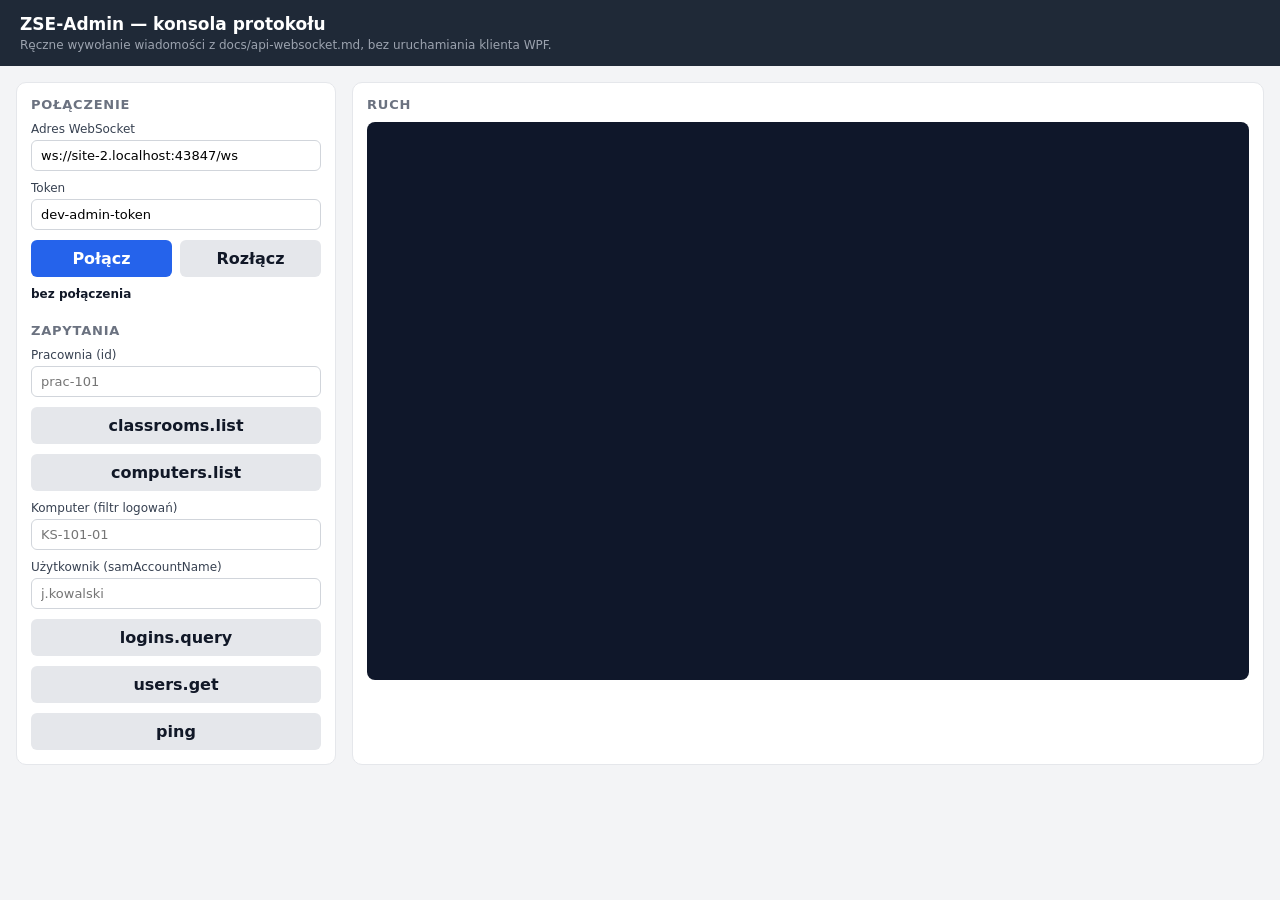
==== src/ZseAdmin.Server/wwwroot/debug.html @ 44d56c07 "Ocena specyfikacji + szkielet projektu .NET 8 (serwer WS, klient WPF, testy, dokumentacja) Co-author" ====
<!DOCTYPE html>
<html lang="pl">
<head>
  <meta charset="utf-8" />
  <meta name="viewport" content="width=device-width, initial-scale=1" />
  <title>ZSE-Admin — konsola protokołu WebSocket</title>
  <style>
    :root { color-scheme: light; }
    * { box-sizing: border-box; }
    body { margin: 0; font-family: ui-sans-serif, system-ui, "Segoe UI", sans-serif; background: #f3f4f6; color: #111827; }
    header { background: #1f2937; color: #fff; padding: 14px 20px; }
    header h1 { margin: 0; font-size: 17px; font-weight: 600; }
    header p { margin: 4px 0 0; color: #9ca3af; font-size: 12px; }
    main { display: grid; grid-template-columns: 320px 1fr; gap: 16px; padding: 16px; }
    section { background: #fff; border: 1px solid #e5e7eb; border-radius: 10px; padding: 14px; }
    h2 { margin: 0 0 10px; font-size: 13px; text-transform: uppercase; letter-spacing: .06em; color: #6b7280; }
    label { display: block; font-size: 12px; color: #374151; margin: 10px 0 4px; }
    input, select { width: 100%; padding: 7px 9px; border: 1px solid #d1d5db; border-radius: 6px; font: inherit; font-size: 13px; }
    button { width: 100%; margin-top: 10px; padding: 9px; border: 0; border-radius: 6px; background: #2563eb; color: #fff; font: inherit; font-weight: 600; cursor: pointer; }
    button.secondary { background: #e5e7eb; color: #111827; }
    button:disabled { opacity: .55; cursor: not-allowed; }
    #state { margin-top: 10px; font-size: 12px; font-weight: 600; }
    #state.ok { color: #047857; }
    #state.err { color: #b91c1c; }
    #log { font-family: ui-monospace, "Cascadia Code", Consolas, monospace; font-size: 12px; height: 62vh; overflow: auto; background: #0f172a; color: #e2e8f0; border-radius: 8px; padding: 12px; white-space: pre-wrap; word-break: break-word; }
    .row { display: flex; gap: 8px; }
    .row > div { flex: 1; }
  </style>
</head>
<body>
  <header>
    <h1>ZSE-Admin — konsola protokołu</h1>
    <p>Ręczne wywołanie wiadomości z docs/api-websocket.md, bez uruchamiania klienta WPF.</p>
  </header>

  <main>
    <section>
      <h2>Połączenie</h2>
      <label for="url">Adres WebSocket</label>
      <input id="url" />
      <label for="token">Token</label>
      <input id="token" value="dev-admin-token" />
      <div class="row">
        <div>
          <button id="connect">Połącz</button>
        </div>
        <div>
          <button id="disconnect" class="secondary">Rozłącz</button>
        </div>
      </div>
      <div id="state">bez połączenia</div>

      <h2 style="margin-top:22px">Zapytania</h2>
      <label for="classroom">Pracownia (id)</label>
      <input id="classroom" placeholder="prac-101" />
      <button id="classrooms" class="secondary">classrooms.list</button>
      <button id="computers" class="secondary">computers.list</button>
      <label for="computer">Komputer (filtr logowań)</label>
      <input id="computer" placeholder="KS-101-01" />
      <label for="user">Użytkownik (samAccountName)</label>
      <input id="user" placeholder="j.kowalski" />
      <button id="logins" class="secondary">logins.query</button>
      <button id="userGet" class="secondary">users.get</button>
      <button id="ping" class="secondary">ping</button>
    </section>

    <section>
      <h2>Ruch</h2>
      <div id="log"></div>
    </section>
  </main>

  <script>
    const stateEl = document.getElementById('state');
    const logEl = document.getElementById('log');
    const urlInput = document.getElementById('url');
    const tokenInput = document.getElementById('token');

    let socket = null;

    const defaultUrl = () => {
      const scheme = location.protocol === 'https:' ? 'wss' : 'ws';
      return `${scheme}://${location.host}/ws`;
    };

    urlInput.value = defaultUrl();

    function log(direction, payload) {
      const stamp = new Date().toISOString().slice(11, 23);
      logEl.textContent += `[${stamp}] ${direction} ${JSON.stringify(payload, null, 2)}\n\n`;
      logEl.scrollTop = logEl.scrollHeight;
    }

    function setState(text, ok) {
      stateEl.textContent = text;
      stateEl.className = ok ? 'ok' : 'err';
    }

    function connect() {
      if (socket && socket.readyState <= 1) return;
      const url = `${urlInput.value}?access_token=${encodeURIComponent(tokenInput.value.trim())}`;
      setState('łączenie…', true);

      socket = new WebSocket(url);
      socket.onopen = () => setState('połączono', true);
      socket.onclose = (event) => setState(`rozłączono (${event.code}) ${event.reason || ''}`, false);
      socket.onerror = () => setState('błąd połączenia — sprawdź token i adres', false);
      socket.onmessage = (event) => log('←', JSON.parse(event.data));
    }

    function send(type, payload) {
      if (!socket || socket.readyState !== WebSocket.OPEN) {
        setState('najpierw połącz', false);
        return;
      }
      const envelope = { type, requestId: crypto.randomUUID() };
      if (payload !== undefined) envelope.payload = payload;
      log('→', envelope);
      socket.send(JSON.stringify(envelope));
    }

    document.getElementById('connect').onclick = connect;
    document.getElementById('disconnect').onclick = () => socket && socket.close(1000, 'koniec testu');
    document.getElementById('classrooms').onclick = () => send('classrooms.list');
    document.getElementById('computers').onclick = () => {
      const id = document.getElementById('classroom').value.trim();
      send('computers.list', { classroomId: id || null, includeOffline: true });
    };
    document.getElementById('logins').onclick = () => send('logins.query', {
      computerName: document.getElementById('computer').value.trim() || null,
      userSamAccountName: document.getElementById('user').value.trim() || null,
      take: 50
    });
    document.getElementById('userGet').onclick = () => {
      const sam = document.getElementById('user').value.trim();
      if (!sam) { setState('podaj samAccountName', false); return; }
      send('users.get', { samAccountName: sam });
    };
    document.getElementById('ping').onclick = () => send('ping');
  </script>
</body>
</html>
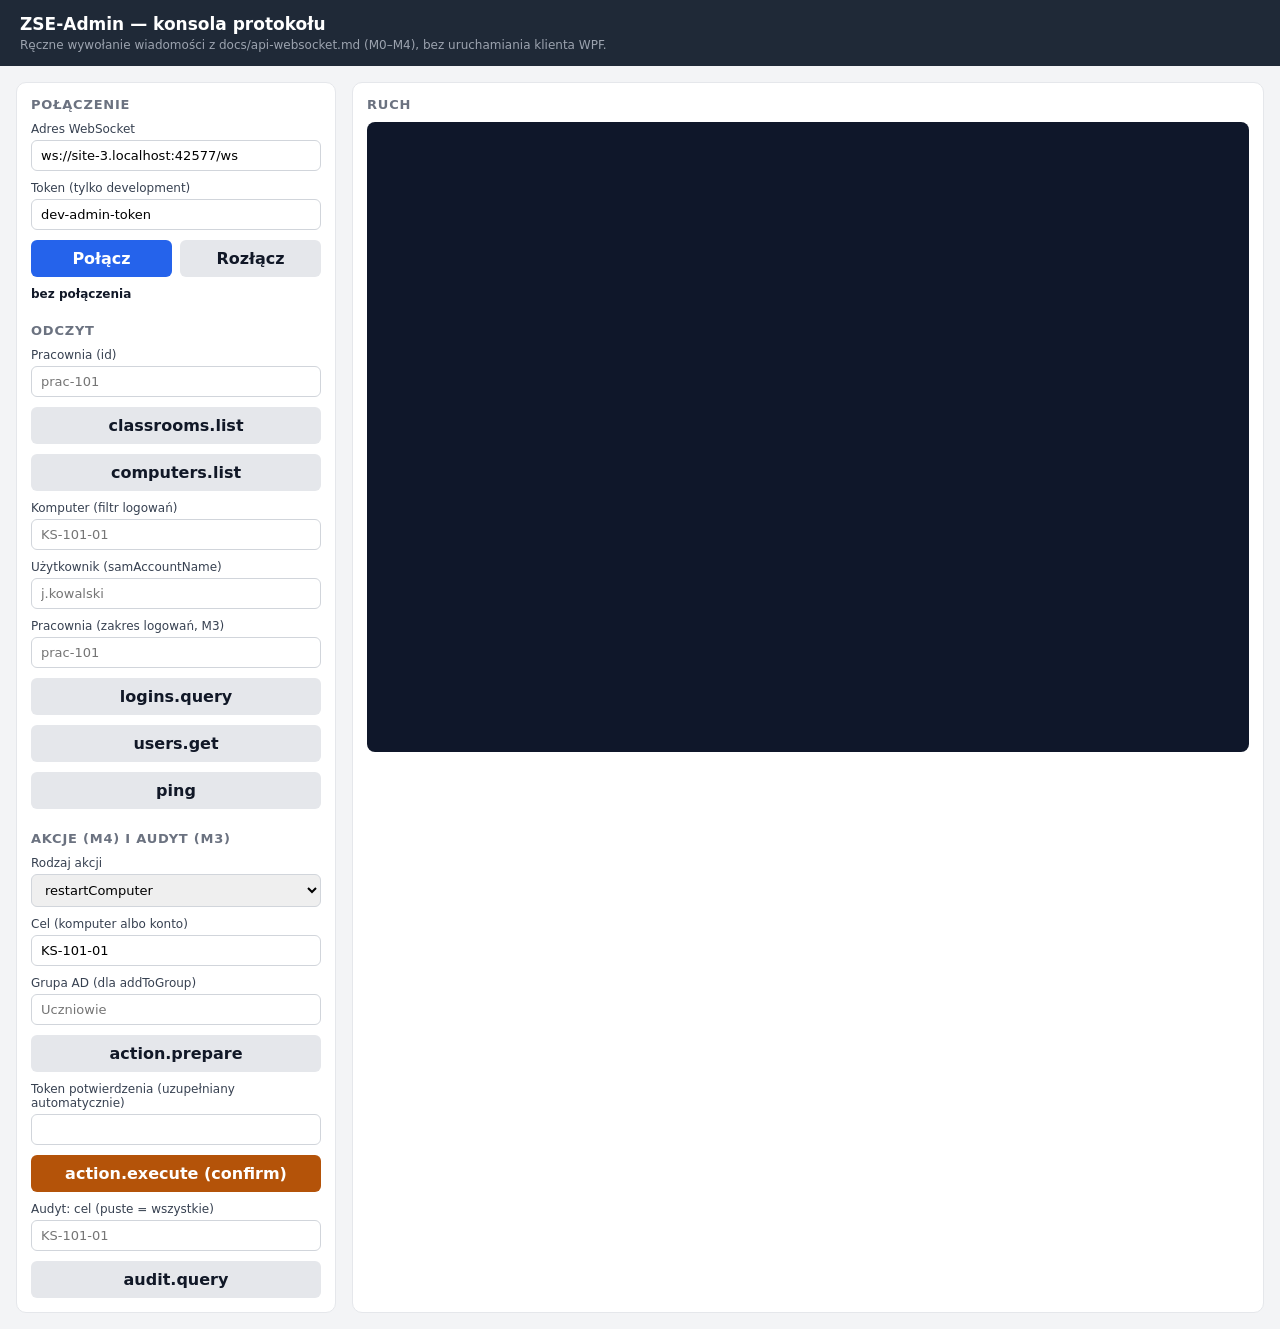
==== commit f6f698d5: "M2/M3/M4: historia logowań, bezpieczeństwo produkcyjne, akcje z audytem Co-authored-by: arena-agent " ====
--- a/src/ZseAdmin.Server/wwwroot/debug.html
+++ b/src/ZseAdmin.Server/wwwroot/debug.html
@@ -18,11 +18,12 @@
     input, select { width: 100%; padding: 7px 9px; border: 1px solid #d1d5db; border-radius: 6px; font: inherit; font-size: 13px; }
     button { width: 100%; margin-top: 10px; padding: 9px; border: 0; border-radius: 6px; background: #2563eb; color: #fff; font: inherit; font-weight: 600; cursor: pointer; }
     button.secondary { background: #e5e7eb; color: #111827; }
+    button.danger { background: #b45309; }
     button:disabled { opacity: .55; cursor: not-allowed; }
     #state { margin-top: 10px; font-size: 12px; font-weight: 600; }
     #state.ok { color: #047857; }
     #state.err { color: #b91c1c; }
-    #log { font-family: ui-monospace, "Cascadia Code", Consolas, monospace; font-size: 12px; height: 62vh; overflow: auto; background: #0f172a; color: #e2e8f0; border-radius: 8px; padding: 12px; white-space: pre-wrap; word-break: break-word; }
+    #log { font-family: ui-monospace, "Cascadia Code", Consolas, monospace; font-size: 12px; height: 70vh; overflow: auto; background: #0f172a; color: #e2e8f0; border-radius: 8px; padding: 12px; white-space: pre-wrap; word-break: break-word; }
     .row { display: flex; gap: 8px; }
     .row > div { flex: 1; }
   </style>
@@ -30,7 +31,7 @@
 <body>
   <header>
     <h1>ZSE-Admin — konsola protokołu</h1>
-    <p>Ręczne wywołanie wiadomości z docs/api-websocket.md, bez uruchamiania klienta WPF.</p>
+    <p>Ręczne wywołanie wiadomości z docs/api-websocket.md (M0–M4), bez uruchamiania klienta WPF.</p>
   </header>
 
   <main>
@@ -38,19 +39,15 @@
       <h2>Połączenie</h2>
       <label for="url">Adres WebSocket</label>
       <input id="url" />
-      <label for="token">Token</label>
+      <label for="token">Token (tylko development)</label>
       <input id="token" value="dev-admin-token" />
       <div class="row">
-        <div>
-          <button id="connect">Połącz</button>
-        </div>
-        <div>
-          <button id="disconnect" class="secondary">Rozłącz</button>
-        </div>
+        <div><button id="connect">Połącz</button></div>
+        <div><button id="disconnect" class="secondary">Rozłącz</button></div>
       </div>
       <div id="state">bez połączenia</div>
 
-      <h2 style="margin-top:22px">Zapytania</h2>
+      <h2 style="margin-top:22px">Odczyt</h2>
       <label for="classroom">Pracownia (id)</label>
       <input id="classroom" placeholder="prac-101" />
       <button id="classrooms" class="secondary">classrooms.list</button>
@@ -59,9 +56,31 @@
       <input id="computer" placeholder="KS-101-01" />
       <label for="user">Użytkownik (samAccountName)</label>
       <input id="user" placeholder="j.kowalski" />
+      <label for="loginClassroom">Pracownia (zakres logowań, M3)</label>
+      <input id="loginClassroom" placeholder="prac-101" />
       <button id="logins" class="secondary">logins.query</button>
       <button id="userGet" class="secondary">users.get</button>
       <button id="ping" class="secondary">ping</button>
+
+      <h2 style="margin-top:22px">Akcje (M4) i audyt (M3)</h2>
+      <label for="actionKind">Rodzaj akcji</label>
+      <select id="actionKind">
+        <option value="restartComputer">restartComputer</option>
+        <option value="lockComputer">lockComputer</option>
+        <option value="resetPassword">resetPassword</option>
+        <option value="addToGroup">addToGroup</option>
+      </select>
+      <label for="actionTarget">Cel (komputer albo konto)</label>
+      <input id="actionTarget" value="KS-101-01" />
+      <label for="groupName">Grupa AD (dla addToGroup)</label>
+      <input id="groupName" placeholder="Uczniowie" />
+      <button id="actionPrepare" class="secondary">action.prepare</button>
+      <label for="confirmationToken">Token potwierdzenia (uzupełniany automatycznie)</label>
+      <input id="confirmationToken" />
+      <button id="actionExecute" class="danger">action.execute (confirm)</button>
+      <label for="auditTarget">Audyt: cel (puste = wszystkie)</label>
+      <input id="auditTarget" placeholder="KS-101-01" />
+      <button id="auditQuery" class="secondary">audit.query</button>
     </section>
 
     <section>
@@ -75,6 +94,7 @@
     const logEl = document.getElementById('log');
     const urlInput = document.getElementById('url');
     const tokenInput = document.getElementById('token');
+    const confirmationInput = document.getElementById('confirmationToken');
 
     let socket = null;
 
@@ -98,14 +118,25 @@
 
     function connect() {
       if (socket && socket.readyState <= 1) return;
-      const url = `${urlInput.value}?access_token=${encodeURIComponent(tokenInput.value.trim())}`;
+      const token = tokenInput.value.trim();
+      const url = token
+        ? `${urlInput.value}?access_token=${encodeURIComponent(token)}`
+        : urlInput.value;
       setState('łączenie…', true);
 
       socket = new WebSocket(url);
       socket.onopen = () => setState('połączono', true);
       socket.onclose = (event) => setState(`rozłączono (${event.code}) ${event.reason || ''}`, false);
       socket.onerror = () => setState('błąd połączenia — sprawdź token i adres', false);
-      socket.onmessage = (event) => log('←', JSON.parse(event.data));
+      socket.onmessage = (event) => {
+        const message = JSON.parse(event.data);
+        const token = message.payload && message.payload.confirmationToken;
+        if (token) {
+          confirmationInput.value = token;
+          setState('akcja przygotowana — potwierdź', true);
+        }
+        log('←', message);
+      };
     }
 
     function send(type, payload) {
@@ -119,24 +150,42 @@
       socket.send(JSON.stringify(envelope));
     }
 
+    const value = (id) => document.getElementById(id).value.trim() || null;
+
     document.getElementById('connect').onclick = connect;
     document.getElementById('disconnect').onclick = () => socket && socket.close(1000, 'koniec testu');
     document.getElementById('classrooms').onclick = () => send('classrooms.list');
-    document.getElementById('computers').onclick = () => {
-      const id = document.getElementById('classroom').value.trim();
-      send('computers.list', { classroomId: id || null, includeOffline: true });
-    };
+    document.getElementById('computers').onclick = () =>
+      send('computers.list', { classroomId: value('classroom'), includeOffline: true });
     document.getElementById('logins').onclick = () => send('logins.query', {
-      computerName: document.getElementById('computer').value.trim() || null,
-      userSamAccountName: document.getElementById('user').value.trim() || null,
+      computerName: value('computer'),
+      userSamAccountName: value('user'),
+      classroomId: value('loginClassroom'),
       take: 50
     });
     document.getElementById('userGet').onclick = () => {
-      const sam = document.getElementById('user').value.trim();
+      const sam = value('user');
       if (!sam) { setState('podaj samAccountName', false); return; }
       send('users.get', { samAccountName: sam });
     };
     document.getElementById('ping').onclick = () => send('ping');
+    document.getElementById('actionPrepare').onclick = () => {
+      const target = value('actionTarget');
+      if (!target) { setState('podaj cel akcji', false); return; }
+      send('action.prepare', {
+        action: document.getElementById('actionKind').value,
+        target,
+        groupName: value('groupName'),
+        reason: 'test z konsoli debug'
+      });
+    };
+    document.getElementById('actionExecute').onclick = () => {
+      const confirmationToken = value('confirmationToken');
+      if (!confirmationToken) { setState('najpierw action.prepare', false); return; }
+      send('action.execute', { confirmationToken, confirm: true, reason: 'test z konsoli debug' });
+    };
+    document.getElementById('auditQuery').onclick = () =>
+      send('audit.query', { target: value('auditTarget'), take: 50 });
   </script>
 </body>
 </html>
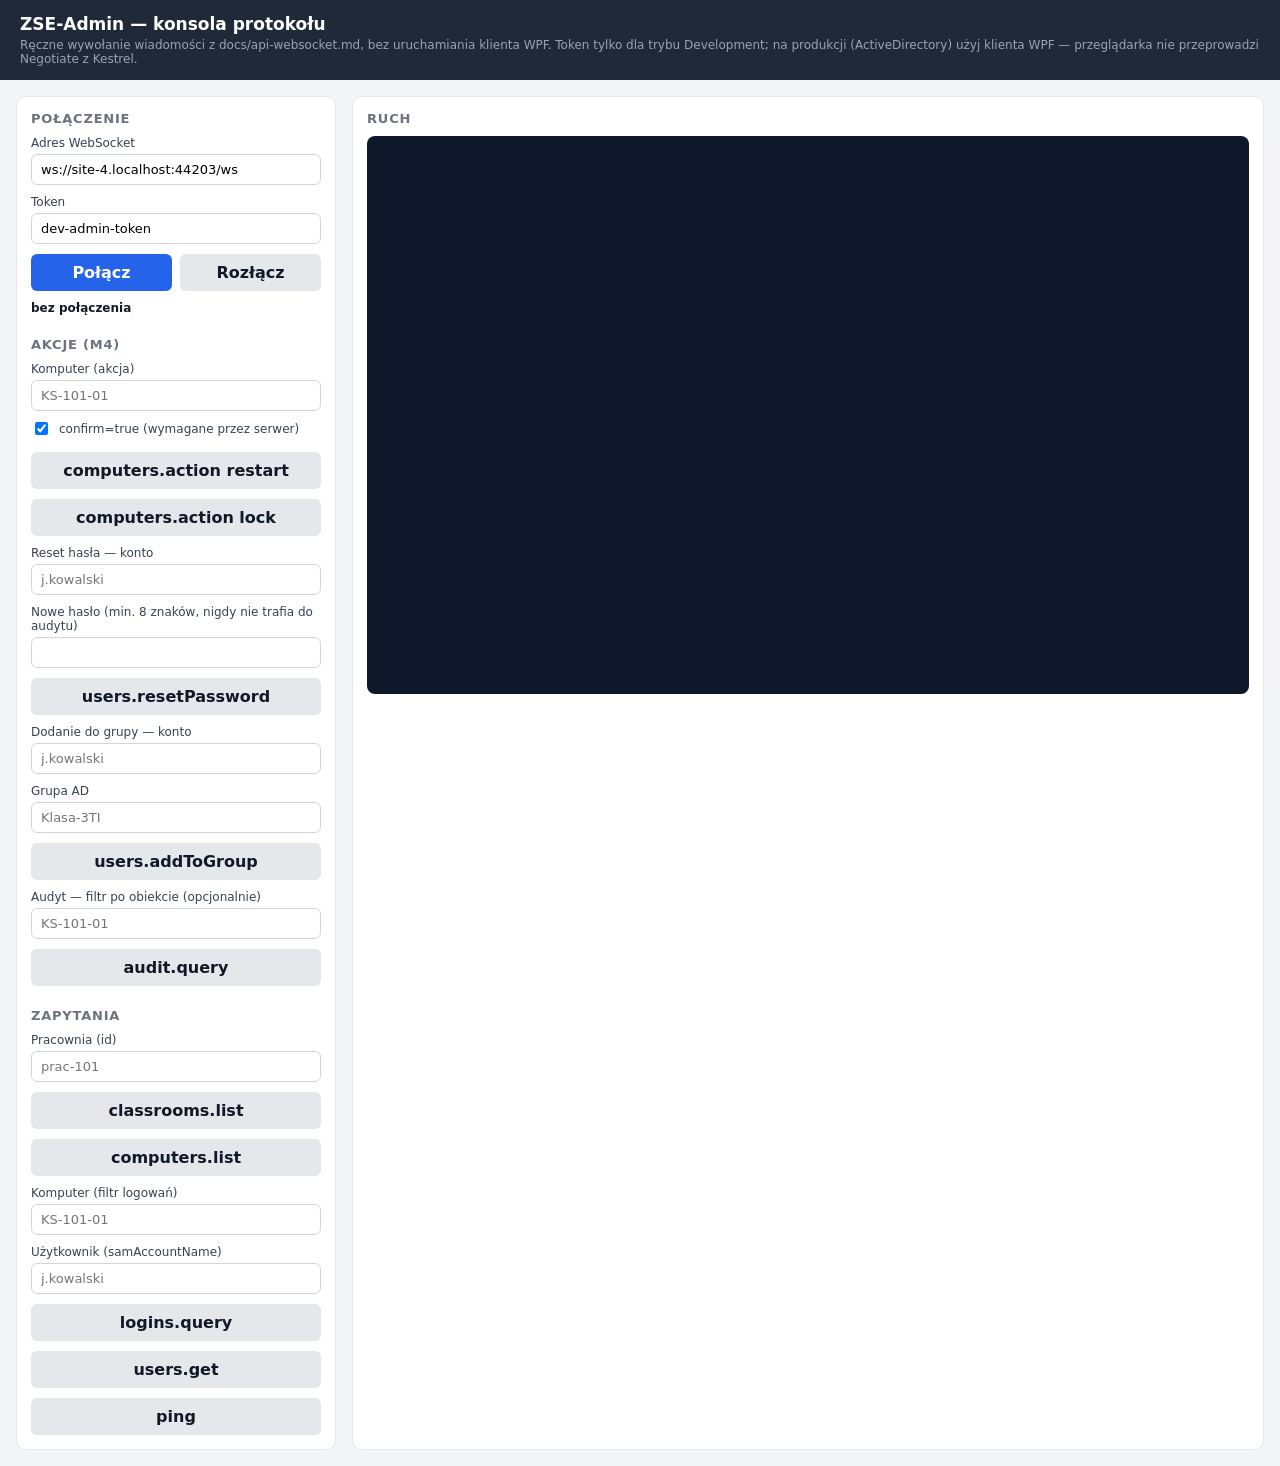
==== commit 2412ff7c: "M2–M4: historia logowań, bezpieczeństwo produkcyjne, akcje na stacjach i zapis do AD M2 — Historia l" ====
--- a/src/ZseAdmin.Server/wwwroot/debug.html
+++ b/src/ZseAdmin.Server/wwwroot/debug.html
@@ -18,12 +18,11 @@
     input, select { width: 100%; padding: 7px 9px; border: 1px solid #d1d5db; border-radius: 6px; font: inherit; font-size: 13px; }
     button { width: 100%; margin-top: 10px; padding: 9px; border: 0; border-radius: 6px; background: #2563eb; color: #fff; font: inherit; font-weight: 600; cursor: pointer; }
     button.secondary { background: #e5e7eb; color: #111827; }
-    button.danger { background: #b45309; }
     button:disabled { opacity: .55; cursor: not-allowed; }
     #state { margin-top: 10px; font-size: 12px; font-weight: 600; }
     #state.ok { color: #047857; }
     #state.err { color: #b91c1c; }
-    #log { font-family: ui-monospace, "Cascadia Code", Consolas, monospace; font-size: 12px; height: 70vh; overflow: auto; background: #0f172a; color: #e2e8f0; border-radius: 8px; padding: 12px; white-space: pre-wrap; word-break: break-word; }
+    #log { font-family: ui-monospace, "Cascadia Code", Consolas, monospace; font-size: 12px; height: 62vh; overflow: auto; background: #0f172a; color: #e2e8f0; border-radius: 8px; padding: 12px; white-space: pre-wrap; word-break: break-word; }
     .row { display: flex; gap: 8px; }
     .row > div { flex: 1; }
   </style>
@@ -31,7 +30,7 @@
 <body>
   <header>
     <h1>ZSE-Admin — konsola protokołu</h1>
-    <p>Ręczne wywołanie wiadomości z docs/api-websocket.md (M0–M4), bez uruchamiania klienta WPF.</p>
+    <p>Ręczne wywołanie wiadomości z docs/api-websocket.md, bez uruchamiania klienta WPF. Token tylko dla trybu Development; na produkcji (ActiveDirectory) użyj klienta WPF — przeglądarka nie przeprowadzi Negotiate z Kestrel.</p>
   </header>
 
   <main>
@@ -39,15 +38,42 @@
       <h2>Połączenie</h2>
       <label for="url">Adres WebSocket</label>
       <input id="url" />
-      <label for="token">Token (tylko development)</label>
+      <label for="token">Token</label>
       <input id="token" value="dev-admin-token" />
       <div class="row">
-        <div><button id="connect">Połącz</button></div>
-        <div><button id="disconnect" class="secondary">Rozłącz</button></div>
+        <div>
+          <button id="connect">Połącz</button>
+        </div>
+        <div>
+          <button id="disconnect" class="secondary">Rozłącz</button>
+        </div>
       </div>
       <div id="state">bez połączenia</div>
 
-      <h2 style="margin-top:22px">Odczyt</h2>
+      <h2 style="margin-top:22px">Akcje (M4)</h2>
+      <label for="actionComputer">Komputer (akcja)</label>
+      <input id="actionComputer" placeholder="KS-101-01" />
+      <label class="row" style="align-items:center; margin-top:8px">
+        <input type="checkbox" id="confirmAction" style="width:auto" checked />
+        <span style="font-size:12px; color:#374151">confirm=true (wymagane przez serwer)</span>
+      </label>
+      <button id="restart" class="secondary">computers.action restart</button>
+      <button id="lock" class="secondary">computers.action lock</button>
+      <label for="resetUser">Reset hasła — konto</label>
+      <input id="resetUser" placeholder="j.kowalski" />
+      <label for="resetPassword">Nowe hasło (min. 8 znaków, nigdy nie trafia do audytu)</label>
+      <input id="resetPassword" type="password" autocomplete="new-password" />
+      <button id="reset" class="secondary">users.resetPassword</button>
+      <label for="groupUser">Dodanie do grupy — konto</label>
+      <input id="groupUser" placeholder="j.kowalski" />
+      <label for="groupName">Grupa AD</label>
+      <input id="groupName" placeholder="Klasa-3TI" />
+      <button id="addGroup" class="secondary">users.addToGroup</button>
+      <label for="auditTarget">Audyt — filtr po obiekcie (opcjonalnie)</label>
+      <input id="auditTarget" placeholder="KS-101-01" />
+      <button id="audit" class="secondary">audit.query</button>
+
+      <h2 style="margin-top:22px">Zapytania</h2>
       <label for="classroom">Pracownia (id)</label>
       <input id="classroom" placeholder="prac-101" />
       <button id="classrooms" class="secondary">classrooms.list</button>
@@ -56,31 +82,9 @@
       <input id="computer" placeholder="KS-101-01" />
       <label for="user">Użytkownik (samAccountName)</label>
       <input id="user" placeholder="j.kowalski" />
-      <label for="loginClassroom">Pracownia (zakres logowań, M3)</label>
-      <input id="loginClassroom" placeholder="prac-101" />
       <button id="logins" class="secondary">logins.query</button>
       <button id="userGet" class="secondary">users.get</button>
       <button id="ping" class="secondary">ping</button>
-
-      <h2 style="margin-top:22px">Akcje (M4) i audyt (M3)</h2>
-      <label for="actionKind">Rodzaj akcji</label>
-      <select id="actionKind">
-        <option value="restartComputer">restartComputer</option>
-        <option value="lockComputer">lockComputer</option>
-        <option value="resetPassword">resetPassword</option>
-        <option value="addToGroup">addToGroup</option>
-      </select>
-      <label for="actionTarget">Cel (komputer albo konto)</label>
-      <input id="actionTarget" value="KS-101-01" />
-      <label for="groupName">Grupa AD (dla addToGroup)</label>
-      <input id="groupName" placeholder="Uczniowie" />
-      <button id="actionPrepare" class="secondary">action.prepare</button>
-      <label for="confirmationToken">Token potwierdzenia (uzupełniany automatycznie)</label>
-      <input id="confirmationToken" />
-      <button id="actionExecute" class="danger">action.execute (confirm)</button>
-      <label for="auditTarget">Audyt: cel (puste = wszystkie)</label>
-      <input id="auditTarget" placeholder="KS-101-01" />
-      <button id="auditQuery" class="secondary">audit.query</button>
     </section>
 
     <section>
@@ -94,7 +98,6 @@
     const logEl = document.getElementById('log');
     const urlInput = document.getElementById('url');
     const tokenInput = document.getElementById('token');
-    const confirmationInput = document.getElementById('confirmationToken');
 
     let socket = null;
 
@@ -118,25 +121,14 @@
 
     function connect() {
       if (socket && socket.readyState <= 1) return;
-      const token = tokenInput.value.trim();
-      const url = token
-        ? `${urlInput.value}?access_token=${encodeURIComponent(token)}`
-        : urlInput.value;
+      const url = `${urlInput.value}?access_token=${encodeURIComponent(tokenInput.value.trim())}`;
       setState('łączenie…', true);
 
       socket = new WebSocket(url);
       socket.onopen = () => setState('połączono', true);
       socket.onclose = (event) => setState(`rozłączono (${event.code}) ${event.reason || ''}`, false);
       socket.onerror = () => setState('błąd połączenia — sprawdź token i adres', false);
-      socket.onmessage = (event) => {
-        const message = JSON.parse(event.data);
-        const token = message.payload && message.payload.confirmationToken;
-        if (token) {
-          confirmationInput.value = token;
-          setState('akcja przygotowana — potwierdź', true);
-        }
-        log('←', message);
-      };
+      socket.onmessage = (event) => log('←', JSON.parse(event.data));
     }
 
     function send(type, payload) {
@@ -150,42 +142,57 @@
       socket.send(JSON.stringify(envelope));
     }
 
-    const value = (id) => document.getElementById(id).value.trim() || null;
-
     document.getElementById('connect').onclick = connect;
     document.getElementById('disconnect').onclick = () => socket && socket.close(1000, 'koniec testu');
     document.getElementById('classrooms').onclick = () => send('classrooms.list');
-    document.getElementById('computers').onclick = () =>
-      send('computers.list', { classroomId: value('classroom'), includeOffline: true });
+    document.getElementById('computers').onclick = () => {
+      const id = document.getElementById('classroom').value.trim();
+      send('computers.list', { classroomId: id || null, includeOffline: true });
+    };
     document.getElementById('logins').onclick = () => send('logins.query', {
-      computerName: value('computer'),
-      userSamAccountName: value('user'),
-      classroomId: value('loginClassroom'),
+      computerName: document.getElementById('computer').value.trim() || null,
+      userSamAccountName: document.getElementById('user').value.trim() || null,
       take: 50
     });
     document.getElementById('userGet').onclick = () => {
-      const sam = value('user');
+      const sam = document.getElementById('user').value.trim();
       if (!sam) { setState('podaj samAccountName', false); return; }
       send('users.get', { samAccountName: sam });
     };
+    const confirmValue = () => document.getElementById('confirmAction').checked;
+
+    document.getElementById('restart').onclick = () => {
+      const computer = document.getElementById('actionComputer').value.trim();
+      if (!computer) { setState('podaj komputer', false); return; }
+      if (!confirm(`Wymusić restart komputera ${computer}?`)) return;
+      send('computers.action', { computerName: computer, action: 'restart', confirm: confirmValue() });
+    };
+    document.getElementById('lock').onclick = () => {
+      const computer = document.getElementById('actionComputer').value.trim();
+      if (!computer) { setState('podaj komputer', false); return; }
+      if (!confirm(`Zablokować ekran komputera ${computer}?`)) return;
+      send('computers.action', { computerName: computer, action: 'lock', confirm: confirmValue() });
+    };
+    document.getElementById('reset').onclick = () => {
+      const sam = document.getElementById('resetUser').value.trim();
+      const pass = document.getElementById('resetPassword').value;
+      if (!sam || pass.length < 8) { setState('podaj konto i hasło min. 8 znaków', false); return; }
+      if (!confirm(`Zresetować hasło konta ${sam}?`)) return;
+      send('users.resetPassword', { samAccountName: sam, newPassword: pass, confirm: confirmValue() });
+      document.getElementById('resetPassword').value = '';
+    };
+    document.getElementById('addGroup').onclick = () => {
+      const sam = document.getElementById('groupUser').value.trim();
+      const group = document.getElementById('groupName').value.trim();
+      if (!sam || !group) { setState('podaj konto i grupę', false); return; }
+      if (!confirm(`Dodać ${sam} do grupy ${group}?`)) return;
+      send('users.addToGroup', { samAccountName: sam, groupName: group, confirm: confirmValue() });
+    };
+    document.getElementById('audit').onclick = () => {
+      const target = document.getElementById('auditTarget').value.trim();
+      send('audit.query', { target: target || null, take: 20 });
+    };
     document.getElementById('ping').onclick = () => send('ping');
-    document.getElementById('actionPrepare').onclick = () => {
-      const target = value('actionTarget');
-      if (!target) { setState('podaj cel akcji', false); return; }
-      send('action.prepare', {
-        action: document.getElementById('actionKind').value,
-        target,
-        groupName: value('groupName'),
-        reason: 'test z konsoli debug'
-      });
-    };
-    document.getElementById('actionExecute').onclick = () => {
-      const confirmationToken = value('confirmationToken');
-      if (!confirmationToken) { setState('najpierw action.prepare', false); return; }
-      send('action.execute', { confirmationToken, confirm: true, reason: 'test z konsoli debug' });
-    };
-    document.getElementById('auditQuery').onclick = () =>
-      send('audit.query', { target: value('auditTarget'), take: 50 });
   </script>
 </body>
 </html>
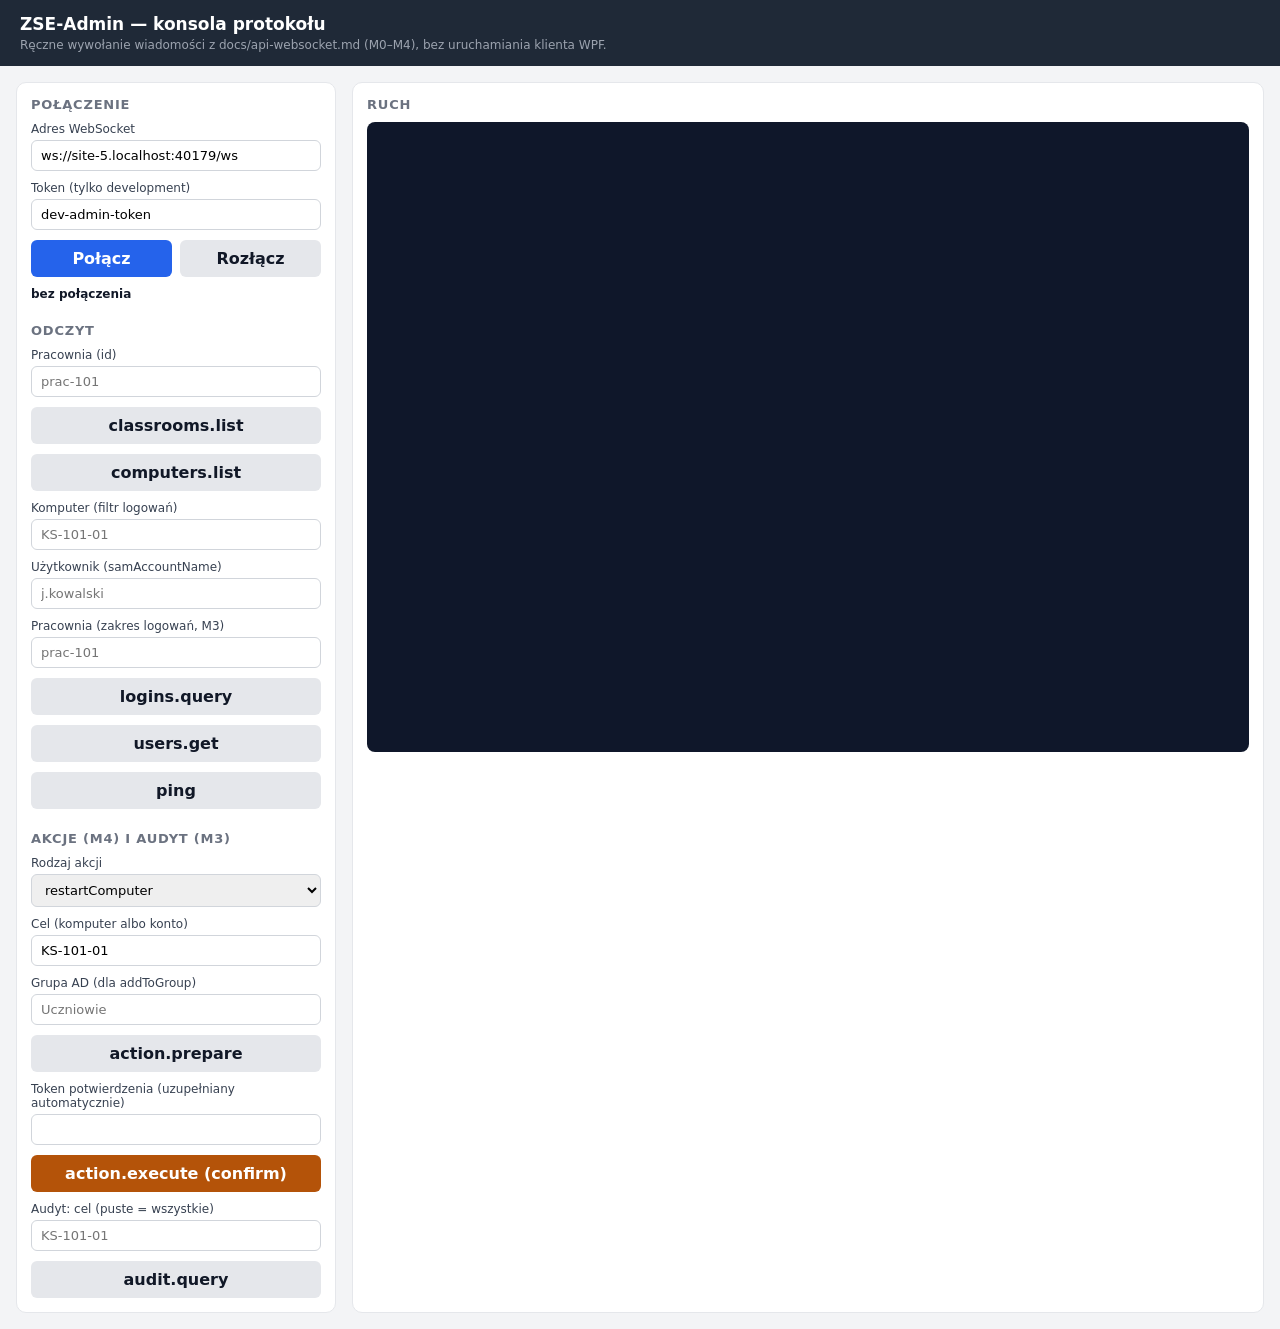
==== commit 000e1367: "Merge pull request #4 from meklasdev/arena/2f009ba9-zse-admin M2/M3/M4: historia logowań, bezpieczeń" ====
--- a/src/ZseAdmin.Server/wwwroot/debug.html
+++ b/src/ZseAdmin.Server/wwwroot/debug.html
@@ -18,11 +18,12 @@
     input, select { width: 100%; padding: 7px 9px; border: 1px solid #d1d5db; border-radius: 6px; font: inherit; font-size: 13px; }
     button { width: 100%; margin-top: 10px; padding: 9px; border: 0; border-radius: 6px; background: #2563eb; color: #fff; font: inherit; font-weight: 600; cursor: pointer; }
     button.secondary { background: #e5e7eb; color: #111827; }
+    button.danger { background: #b45309; }
     button:disabled { opacity: .55; cursor: not-allowed; }
     #state { margin-top: 10px; font-size: 12px; font-weight: 600; }
     #state.ok { color: #047857; }
     #state.err { color: #b91c1c; }
-    #log { font-family: ui-monospace, "Cascadia Code", Consolas, monospace; font-size: 12px; height: 62vh; overflow: auto; background: #0f172a; color: #e2e8f0; border-radius: 8px; padding: 12px; white-space: pre-wrap; word-break: break-word; }
+    #log { font-family: ui-monospace, "Cascadia Code", Consolas, monospace; font-size: 12px; height: 70vh; overflow: auto; background: #0f172a; color: #e2e8f0; border-radius: 8px; padding: 12px; white-space: pre-wrap; word-break: break-word; }
     .row { display: flex; gap: 8px; }
     .row > div { flex: 1; }
   </style>
@@ -30,7 +31,7 @@
 <body>
   <header>
     <h1>ZSE-Admin — konsola protokołu</h1>
-    <p>Ręczne wywołanie wiadomości z docs/api-websocket.md, bez uruchamiania klienta WPF. Token tylko dla trybu Development; na produkcji (ActiveDirectory) użyj klienta WPF — przeglądarka nie przeprowadzi Negotiate z Kestrel.</p>
+    <p>Ręczne wywołanie wiadomości z docs/api-websocket.md (M0–M4), bez uruchamiania klienta WPF.</p>
   </header>
 
   <main>
@@ -38,42 +39,15 @@
       <h2>Połączenie</h2>
       <label for="url">Adres WebSocket</label>
       <input id="url" />
-      <label for="token">Token</label>
+      <label for="token">Token (tylko development)</label>
       <input id="token" value="dev-admin-token" />
       <div class="row">
-        <div>
-          <button id="connect">Połącz</button>
-        </div>
-        <div>
-          <button id="disconnect" class="secondary">Rozłącz</button>
-        </div>
+        <div><button id="connect">Połącz</button></div>
+        <div><button id="disconnect" class="secondary">Rozłącz</button></div>
       </div>
       <div id="state">bez połączenia</div>
 
-      <h2 style="margin-top:22px">Akcje (M4)</h2>
-      <label for="actionComputer">Komputer (akcja)</label>
-      <input id="actionComputer" placeholder="KS-101-01" />
-      <label class="row" style="align-items:center; margin-top:8px">
-        <input type="checkbox" id="confirmAction" style="width:auto" checked />
-        <span style="font-size:12px; color:#374151">confirm=true (wymagane przez serwer)</span>
-      </label>
-      <button id="restart" class="secondary">computers.action restart</button>
-      <button id="lock" class="secondary">computers.action lock</button>
-      <label for="resetUser">Reset hasła — konto</label>
-      <input id="resetUser" placeholder="j.kowalski" />
-      <label for="resetPassword">Nowe hasło (min. 8 znaków, nigdy nie trafia do audytu)</label>
-      <input id="resetPassword" type="password" autocomplete="new-password" />
-      <button id="reset" class="secondary">users.resetPassword</button>
-      <label for="groupUser">Dodanie do grupy — konto</label>
-      <input id="groupUser" placeholder="j.kowalski" />
-      <label for="groupName">Grupa AD</label>
-      <input id="groupName" placeholder="Klasa-3TI" />
-      <button id="addGroup" class="secondary">users.addToGroup</button>
-      <label for="auditTarget">Audyt — filtr po obiekcie (opcjonalnie)</label>
-      <input id="auditTarget" placeholder="KS-101-01" />
-      <button id="audit" class="secondary">audit.query</button>
-
-      <h2 style="margin-top:22px">Zapytania</h2>
+      <h2 style="margin-top:22px">Odczyt</h2>
       <label for="classroom">Pracownia (id)</label>
       <input id="classroom" placeholder="prac-101" />
       <button id="classrooms" class="secondary">classrooms.list</button>
@@ -82,9 +56,31 @@
       <input id="computer" placeholder="KS-101-01" />
       <label for="user">Użytkownik (samAccountName)</label>
       <input id="user" placeholder="j.kowalski" />
+      <label for="loginClassroom">Pracownia (zakres logowań, M3)</label>
+      <input id="loginClassroom" placeholder="prac-101" />
       <button id="logins" class="secondary">logins.query</button>
       <button id="userGet" class="secondary">users.get</button>
       <button id="ping" class="secondary">ping</button>
+
+      <h2 style="margin-top:22px">Akcje (M4) i audyt (M3)</h2>
+      <label for="actionKind">Rodzaj akcji</label>
+      <select id="actionKind">
+        <option value="restartComputer">restartComputer</option>
+        <option value="lockComputer">lockComputer</option>
+        <option value="resetPassword">resetPassword</option>
+        <option value="addToGroup">addToGroup</option>
+      </select>
+      <label for="actionTarget">Cel (komputer albo konto)</label>
+      <input id="actionTarget" value="KS-101-01" />
+      <label for="groupName">Grupa AD (dla addToGroup)</label>
+      <input id="groupName" placeholder="Uczniowie" />
+      <button id="actionPrepare" class="secondary">action.prepare</button>
+      <label for="confirmationToken">Token potwierdzenia (uzupełniany automatycznie)</label>
+      <input id="confirmationToken" />
+      <button id="actionExecute" class="danger">action.execute (confirm)</button>
+      <label for="auditTarget">Audyt: cel (puste = wszystkie)</label>
+      <input id="auditTarget" placeholder="KS-101-01" />
+      <button id="auditQuery" class="secondary">audit.query</button>
     </section>
 
     <section>
@@ -98,6 +94,7 @@
     const logEl = document.getElementById('log');
     const urlInput = document.getElementById('url');
     const tokenInput = document.getElementById('token');
+    const confirmationInput = document.getElementById('confirmationToken');
 
     let socket = null;
 
@@ -121,14 +118,25 @@
 
     function connect() {
       if (socket && socket.readyState <= 1) return;
-      const url = `${urlInput.value}?access_token=${encodeURIComponent(tokenInput.value.trim())}`;
+      const token = tokenInput.value.trim();
+      const url = token
+        ? `${urlInput.value}?access_token=${encodeURIComponent(token)}`
+        : urlInput.value;
       setState('łączenie…', true);
 
       socket = new WebSocket(url);
       socket.onopen = () => setState('połączono', true);
       socket.onclose = (event) => setState(`rozłączono (${event.code}) ${event.reason || ''}`, false);
       socket.onerror = () => setState('błąd połączenia — sprawdź token i adres', false);
-      socket.onmessage = (event) => log('←', JSON.parse(event.data));
+      socket.onmessage = (event) => {
+        const message = JSON.parse(event.data);
+        const token = message.payload && message.payload.confirmationToken;
+        if (token) {
+          confirmationInput.value = token;
+          setState('akcja przygotowana — potwierdź', true);
+        }
+        log('←', message);
+      };
     }
 
     function send(type, payload) {
@@ -142,57 +150,42 @@
       socket.send(JSON.stringify(envelope));
     }
 
+    const value = (id) => document.getElementById(id).value.trim() || null;
+
     document.getElementById('connect').onclick = connect;
     document.getElementById('disconnect').onclick = () => socket && socket.close(1000, 'koniec testu');
     document.getElementById('classrooms').onclick = () => send('classrooms.list');
-    document.getElementById('computers').onclick = () => {
-      const id = document.getElementById('classroom').value.trim();
-      send('computers.list', { classroomId: id || null, includeOffline: true });
-    };
+    document.getElementById('computers').onclick = () =>
+      send('computers.list', { classroomId: value('classroom'), includeOffline: true });
     document.getElementById('logins').onclick = () => send('logins.query', {
-      computerName: document.getElementById('computer').value.trim() || null,
-      userSamAccountName: document.getElementById('user').value.trim() || null,
+      computerName: value('computer'),
+      userSamAccountName: value('user'),
+      classroomId: value('loginClassroom'),
       take: 50
     });
     document.getElementById('userGet').onclick = () => {
-      const sam = document.getElementById('user').value.trim();
+      const sam = value('user');
       if (!sam) { setState('podaj samAccountName', false); return; }
       send('users.get', { samAccountName: sam });
     };
-    const confirmValue = () => document.getElementById('confirmAction').checked;
-
-    document.getElementById('restart').onclick = () => {
-      const computer = document.getElementById('actionComputer').value.trim();
-      if (!computer) { setState('podaj komputer', false); return; }
-      if (!confirm(`Wymusić restart komputera ${computer}?`)) return;
-      send('computers.action', { computerName: computer, action: 'restart', confirm: confirmValue() });
+    document.getElementById('ping').onclick = () => send('ping');
+    document.getElementById('actionPrepare').onclick = () => {
+      const target = value('actionTarget');
+      if (!target) { setState('podaj cel akcji', false); return; }
+      send('action.prepare', {
+        action: document.getElementById('actionKind').value,
+        target,
+        groupName: value('groupName'),
+        reason: 'test z konsoli debug'
+      });
     };
-    document.getElementById('lock').onclick = () => {
-      const computer = document.getElementById('actionComputer').value.trim();
-      if (!computer) { setState('podaj komputer', false); return; }
-      if (!confirm(`Zablokować ekran komputera ${computer}?`)) return;
-      send('computers.action', { computerName: computer, action: 'lock', confirm: confirmValue() });
+    document.getElementById('actionExecute').onclick = () => {
+      const confirmationToken = value('confirmationToken');
+      if (!confirmationToken) { setState('najpierw action.prepare', false); return; }
+      send('action.execute', { confirmationToken, confirm: true, reason: 'test z konsoli debug' });
     };
-    document.getElementById('reset').onclick = () => {
-      const sam = document.getElementById('resetUser').value.trim();
-      const pass = document.getElementById('resetPassword').value;
-      if (!sam || pass.length < 8) { setState('podaj konto i hasło min. 8 znaków', false); return; }
-      if (!confirm(`Zresetować hasło konta ${sam}?`)) return;
-      send('users.resetPassword', { samAccountName: sam, newPassword: pass, confirm: confirmValue() });
-      document.getElementById('resetPassword').value = '';
-    };
-    document.getElementById('addGroup').onclick = () => {
-      const sam = document.getElementById('groupUser').value.trim();
-      const group = document.getElementById('groupName').value.trim();
-      if (!sam || !group) { setState('podaj konto i grupę', false); return; }
-      if (!confirm(`Dodać ${sam} do grupy ${group}?`)) return;
-      send('users.addToGroup', { samAccountName: sam, groupName: group, confirm: confirmValue() });
-    };
-    document.getElementById('audit').onclick = () => {
-      const target = document.getElementById('auditTarget').value.trim();
-      send('audit.query', { target: target || null, take: 20 });
-    };
-    document.getElementById('ping').onclick = () => send('ping');
+    document.getElementById('auditQuery').onclick = () =>
+      send('audit.query', { target: value('auditTarget'), take: 50 });
   </script>
 </body>
 </html>
